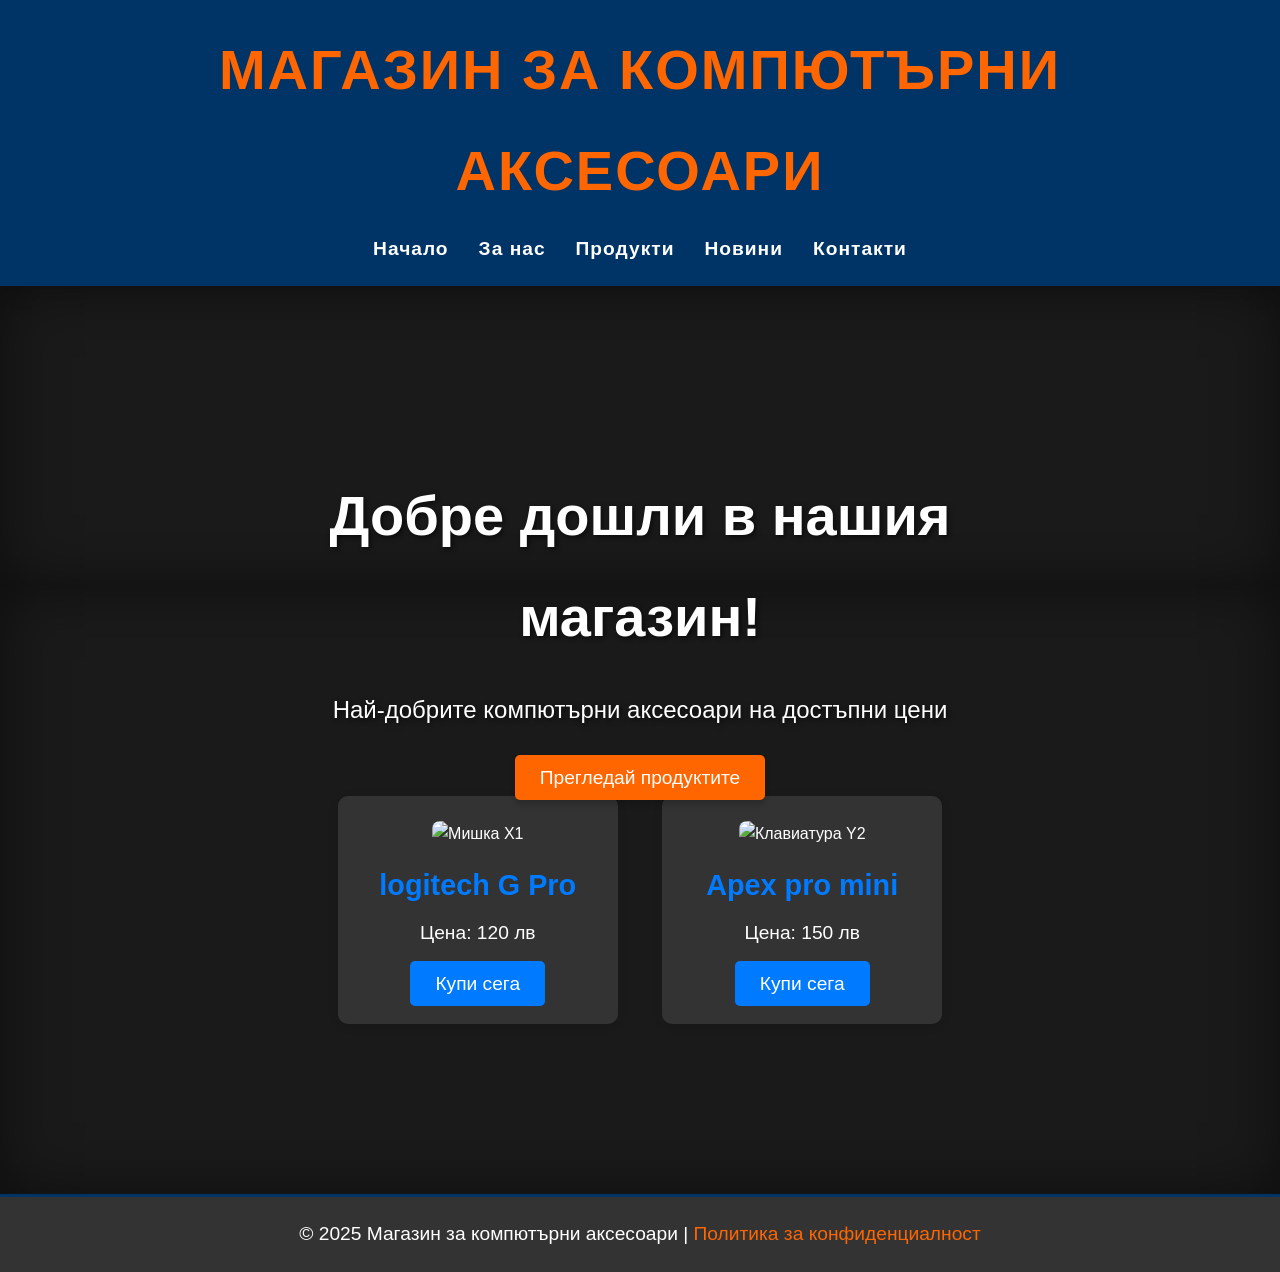
==== index.html @ 2e750991 "Add files via upload" ====
<!DOCTYPE html>
<html lang="bg">
<head>
    <meta charset="UTF-8">
    <meta name="viewport" content="width=device-width, initial-scale=1.0">
    <title>Магазин за компютърни аксесоари</title>
    <link rel="stylesheet" href="style.css">
</head>
<body>
    <header>
        <div class="logo">
            <h1>Магазин за компютърни аксесоари</h1>
        </div>
        <nav>
            <ul>
                <li><a href="index.html">Начало</a></li>
                <li><a href="about.html">За нас</a></li>
                <li><a href="products.html">Продукти</a></li>
                <li><a href="news.html">Новини</a></li>
                <li><a href="contact.html">Контакти</a></li>
            </ul>
        </nav>
    </header>

    <section id="hero">
        <div class="hero-text">
            <h2>Добре дошли в нашия магазин!</h2>
            <p>Най-добрите компютърни аксесоари на достъпни цени</p>
            <a href="products.html" class="btn">Прегледай продуктите</a>
        </div>
    </section>

    <section id="products">
        <h2></h2>
        <div class="product-card">
            <img src="https://encrypted-tbn0.gstatic.com/images?q=tbn:ANd9GcSllWXIF61Dn_XqcqucydsVWuQvjipfk6o9MA&s" alt="Мишка X1">
            <h3> logitech G Pro</h3>
            <p>Цена: 120 лв</p>
            <a href="#">Купи сега</a>
        </div>
        <div class="product-card">
            <img src="https://encrypted-tbn0.gstatic.com/images?q=tbn:ANd9GcSPtWCLRVBm3cnSHBFI_agMX15LODFIsBAgVw&s" alt="Клавиатура Y2">
            <h3>Apex pro mini</h3>
            <p>Цена: 150 лв</p>
            <a href="#">Купи сега</a>
        </div>
    </section>


    <footer>
        <p>&copy; 2025 Магазин за компютърни аксесоари | <a href="privacy.html">Политика за конфиденциалност</a></p>
    </footer>
</body>
</html>
---- style.css ----
* {
    margin: 0;
    padding: 0;
    box-sizing: border-box;
}

body {
    font-family: 'Segoe UI', Tahoma, Geneva, Verdana, sans-serif; 
    line-height: 1.8; 
    background-color: #1a1a1a; 
    color: white; 
}


header {
    background-color: #003366; 
    color: white;
    padding: 20px 30px;
    box-shadow: 0 5px 20px rgba(0, 0, 0, 0.1);
}

header .logo h1 {
    font-family: 'Arial', sans-serif;
    font-size: 3.5em; 
    margin: 0;
    text-transform: uppercase;
    color: #ff6600; 
    text-align: center;
    letter-spacing: 2px;
}

nav {
    margin-top: 10px;
}

nav ul {
    list-style: none;
    display: flex;
    justify-content: center;
    gap: 30px;
}

nav ul li {
    margin: 0;
}

nav ul li a {
    color: white;
    text-decoration: none;
    font-weight: bold;
    font-size: 1.2em;
    letter-spacing: 1px;
    transition: color 0.3s ease-in-out;
}

nav ul li a:hover {
    color: #ff6600; 
}


#hero {
    background-color: ('[data-uri]') no-repeat center center/cover;
    color: rgb(255, 255, 255);
    text-align: center;
    padding: 150px 20px; 
    position: relative;
    box-shadow: inset 0 0 60px rgba(0, 0, 0, 0.5); 
}


.hero-text {
    position: absolute;
    top: 60%; 
    left: 50%;
    transform: translateX(-50%); 
    text-align: center;
    max-width: 80%; 
    z-index: 1; 
}

#hero h2 {
    font-size: 3.5em; 
    margin-bottom: 20px;
    text-shadow: 2px 2px 5px rgba(0, 0, 0, 0.6);
}

#hero p {
    font-size: 1.5em;
    margin-bottom: 30px;
    text-shadow: 2px 2px 5px rgba(0, 0, 0, 0.6);
}

#hero .btn {
    background-color: #ff6600;
    color: white;
    padding: 12px 25px; 
    text-decoration: none;
    font-size: 1.2em; 
    border-radius: 5px;
    box-shadow: 0 4px 6px rgba(0, 0, 0, 0.2);
    transition: background-color 0.3s, transform 0.3s;
}

#hero .btn:hover {
    background-color: #e65c00;
    transform: scale(1.1);
}


#products {
    padding: 60px 20px;
    background-color: #1a1a1a; 
    text-align: center;
    border-bottom: 3px solid #003366; 
}

#products h2 {
    font-size: 2.5em;
    margin-bottom: 40px;
    color: #007bff; 
}

.product-card {
    display: inline-block;
    width: 280px; 
    margin: 20px;
    background-color: #333; 
    padding: 25px;
    border-radius: 10px;
    box-shadow: 0 2px 10px rgba(0, 0, 0, 0.1);
    text-align: center;
    transition: transform 0.3s ease-in-out, box-shadow 0.3s ease;
    line-height: 1.6; 
}

.product-card img {
    width: 100%; 
    height: 200px; 
    object-fit: cover;
    margin-bottom: 15px;
    border-radius: 8px;
    transition: transform 0.3s ease;
}

.product-card:hover {
    transform: translateY(-10px);
    box-shadow: 0 4px 20px rgba(0, 0, 0, 0.1);
}

.product-card h3 {
    font-size: 1.8em;
    margin-bottom: 10px;
    color: #007bff; 
}

.product-card p {
    font-size: 1.2em;
    margin-bottom: 20px;
    color: #fff;
}

.product-card a {
    background-color: #007bff;
    color: white;
    padding: 12px 25px;
    text-decoration: none;
    font-size: 1.2em;
    border-radius: 5px;
    transition: background-color 0.3s ease;
}

.product-card a:hover {
    background-color: #0056b3;
}
#products {
    background: url('https://images.unsplash.com/photo-1612198188060-c7c2a3b66eae?fm=jpg&q=60&w=3000&ixlib=rb-4.0.3&ixid=M3wxMjA3fDB8MHxzZWFyY2h8Mnx8Z2FtaW5nJTIwa2V5Ym9hcmR8ZW58MHx8MHx8fDA%3D') no-repeat center center/cover;
    color: white;
    text-align: center;
    padding: 150px 20px; 
    position: relative;
    box-shadow: inset 0 0 60px rgba(0, 0, 0, 0.5); 
}


@media (max-width: 768px) {
    #products {
        padding: 40px 10px;
    }

    .product-card {
        width: 100%; 
        margin-bottom: 30px;
    }

    #products h2 {
        font-size: 2em;
    }

    .product-card h3 {
        font-size: 1.5em;
    }
}



footer {
    background-color: #333;
    color: white;
    text-align: center;
    padding: 20px;
    font-size: 1.2em;
}

footer a {
    color: #ff6600;
    text-decoration: none;
}

footer a:hover {
    text-decoration: underline;
}


@media (max-width: 768px) {
    nav ul {
        flex-direction: column;
        gap: 20px;
    }

    .product-card {
        width: 100%; 
        margin-bottom: 30px;
    }

    #hero h2 {
        font-size: 2.5em;
    }

    #hero p {
        font-size: 1.2em;
    }

    #products h2 {
        font-size: 2em;
    }

    footer {
        font-size: 1em;
    }
}

#about {
    padding: 60px 20px; 
    background-color: #f4f4f4; 
    color: #333; 
}

#about h2 {
    font-size: 2.5em;
    margin-bottom: 20px;
    color: #003366; 
}

#about p {
    font-size: 1.2em;
    margin-bottom: 20px;
    line-height: 1.8; 
}

#about ul {
    list-style-type: disc;
    margin-left: 40px; 
}

#about ul li {
    font-size: 1.2em;
    margin-bottom: 10px;
}

footer {
    background-color: #333;
    color: white;
    text-align: center;
    padding: 20px;
    font-size: 1.2em;
}

footer a {
    color: #ff6600;
    text-decoration: none;
}

footer a:hover {
    text-decoration: underline;
}


@media (max-width: 768px) {
    #about {
        padding: 40px 10px;
    }

    #about h2 {
        font-size: 2em;
    }

    #about p, #about ul li {
        font-size: 1.1em;
    }
}
#contact {
    background: url('https://images.unsplash.com/photo-1612198188060-c7c2a3b66eae?fm=jpg&q=60&w=3000&ixlib=rb-4.0.3&ixid=M3wxMjA3fDB8MHxzZWFyY2h8Mnx8Z2FtaW5nJTIwa2V5Ym9hcmR8ZW58MHx8MHx8fDA%3D') no-repeat center center/cover;
    color: white;
    text-align: center;
    padding: 150px 20px; 
    position: relative;
    box-shadow: inset 0 0 60px rgba(0, 0, 0, 0.5); 
}
#contact {
    padding: 60px 20px;
    background-color: #f4f4f4;
    color: #030305;
    text-align: center;
}

#contact h2 {
    font-size: 2.5em;
    margin-bottom: 20px;
    color: #c74b03;
}

#contact p {
    font-size: 1.2em;
    margin-bottom: 30px;
}

form {
    display: flex;
    flex-direction: column;
    align-items: center;
    max-width: 600px;
    margin: 0 auto;
    background-color: #fff;
    padding: 20px;
    border-radius: 8px;
    box-shadow: 0 4px 10px rgba(0, 0, 0, 0.1);
}

form label {
    font-size: 1.2em;
    margin-bottom: 10px;
    align-self: flex-start;
}

form input, form textarea {
    width: 100%;
    padding: 10px;
    font-size: 1em;
    margin-bottom: 20px;
    border: 1px solid #ccc;
    border-radius: 5px;
}

form button {
    background-color: #007bff;
    color: white;
    font-size: 1.2em;
    padding: 10px 20px;
    border: none;
    border-radius: 5px;
    cursor: pointer;
    transition: background-color 0.3s ease;
}

form button:hover {
    background-color: #0056b3;
}
#news {
    background: url('https://images.unsplash.com/photo-1612198188060-c7c2a3b66eae?fm=jpg&q=60&w=3000&ixlib=rb-4.0.3&ixid=M3wxMjA3fDB8MHxzZWFyY2h8Mnx8Z2FtaW5nJTIwa2V5Ym9hcmR8ZW58MHx8MHx8fDA%3D') no-repeat center center/cover;
    color: white;
    text-align: center;
    padding: 150px 20px; 
    position: relative;
    box-shadow: inset 0 0 60px rgba(0, 0, 0, 0.5); 
}
#news {
    padding: 60px 20px;
    background-color: #1a1a1a;
    text-align: center;
    border-bottom: 3px solid #003366;
}

#news h2 {
    font-size: 2.5em;
    margin-bottom: 40px;
    color: #007bff;
}

.news-item {
    background-color: #fff;
    margin-bottom: 30px;
    padding: 20px;
    border-radius: 10px;
    box-shadow: 0 2px 10px rgba(0, 0, 0, 0.1);
    display: flex;
    flex-direction: column; 
    justify-content: center;
    align-items: center;
    transition: transform 0.3s ease;
}

.news-item:hover {
    transform: translateY(-10px);
}

.news-item img {
    width: 100%;
    height: auto; 
    max-height: 200px; 
    object-fit: cover;
    margin-bottom: 15px; 
    border-radius: 8px;
}

.news-item h3 {
    font-size: 1.8em;
    color: #007bff;
    margin-bottom: 10px; 
}

.news-item p {
    font-size: 1.2em;
    color: #333;
    margin-bottom: 15px; 
}

.news-item a {
    font-size: 1.2em;
    color: #007bff;
    text-decoration: none;
    font-weight: bold;
    transition: color 0.3s ease;
}

.news-item a:hover {
    color: #ff6600; 
}
@media (max-width: 768px) {
    .news-item {
        flex-direction: column; 
        text-align: left;
    }

    .news-item img {
        margin-right: 0;
        margin-bottom: 15px;
    }

    #news h2 {
        font-size: 2em;
    }

    .news-item h3 {
        font-size: 1.5em;
    }

    .news-item p {
        font-size: 1.1em;
    }
}
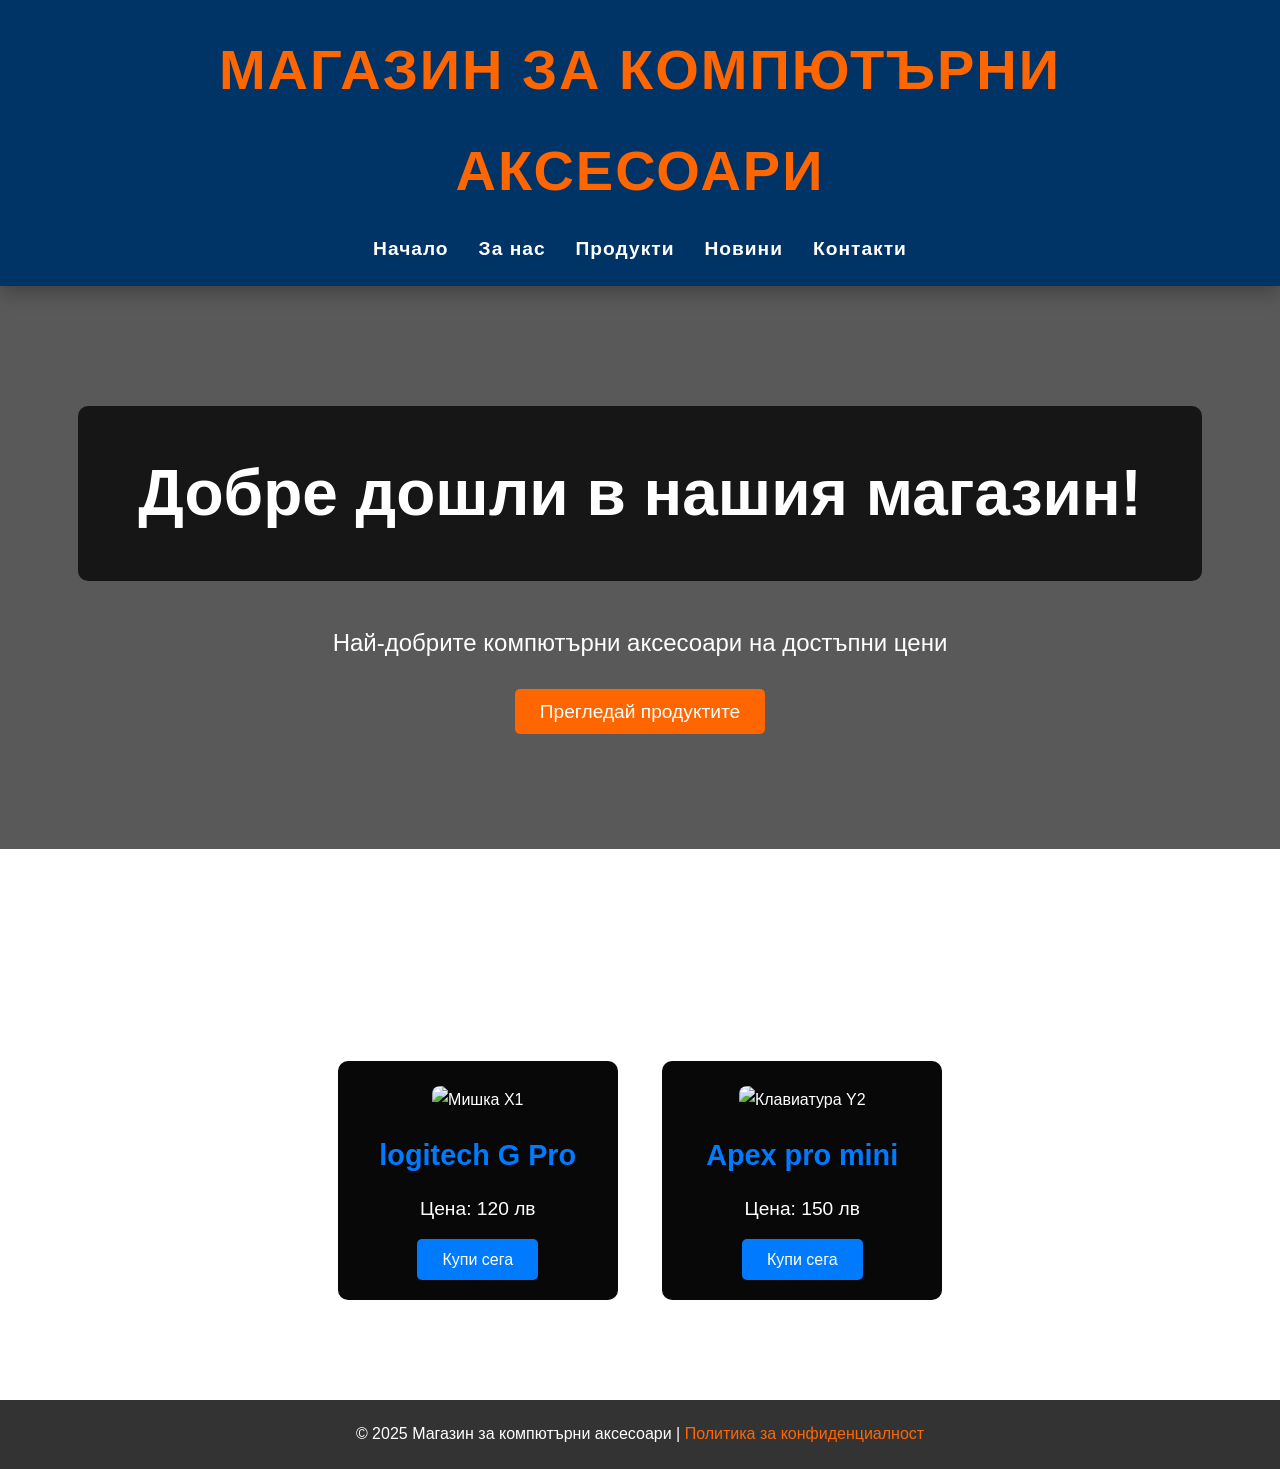
==== commit 476c5847: "Updated website project" ====
--- a/index.html
+++ b/index.html
@@ -31,15 +31,15 @@
     </section>
 
     <section id="products">
-        <h2></h2>
+        <h2>Нашите продукти</h2>
         <div class="product-card">
-            <img src="https://encrypted-tbn0.gstatic.com/images?q=tbn:ANd9GcSllWXIF61Dn_XqcqucydsVWuQvjipfk6o9MA&s" alt="Мишка X1">
-            <h3> logitech G Pro</h3>
+            <img src="images/pro2-lightspeed-intro.webp" alt="Мишка X1">
+            <h3>logitech G Pro</h3>
             <p>Цена: 120 лв</p>
             <a href="#">Купи сега</a>
         </div>
         <div class="product-card">
-            <img src="https://encrypted-tbn0.gstatic.com/images?q=tbn:ANd9GcSPtWCLRVBm3cnSHBFI_agMX15LODFIsBAgVw&s" alt="Клавиатура Y2">
+            <img src="images/images.jpg" alt="Клавиатура Y2">
             <h3>Apex pro mini</h3>
             <p>Цена: 150 лв</p>
             <a href="#">Купи сега</a>
--- a/style.css
+++ b/style.css
@@ -1,31 +1,44 @@
-
 * {
     margin: 0;
     padding: 0;
     box-sizing: border-box;
 }
 
+html {
+    height: 100%;
+}
+
 body {
-    font-family: 'Segoe UI', Tahoma, Geneva, Verdana, sans-serif; 
-    line-height: 1.8; 
-    background-color: #1a1a1a; 
-    color: white; 
-}
-
+    min-height: 100vh;
+    display: flex;
+    flex-direction: column;
+    font-family: 'Segoe UI', Tahoma, Geneva, Verdana, sans-serif;
+    line-height: 1.8;
+    background: url("images/photo-1612198188060-c7c2a3b66eae.jpg")
+    no-repeat center center fixed;
+    background-size: cover;
+
+    color: white;
+}
+
+main {
+    flex: 1;
+}
 
 header {
-    background-color: #003366; 
+    background-color: #003366;
     color: white;
     padding: 20px 30px;
-    box-shadow: 0 5px 20px rgba(0, 0, 0, 0.1);
-}
+    box-shadow: 0 5px 20px rgba(0, 0, 0, 0.3);
+}
+
+/* LOGO */
 
 header .logo h1 {
-    font-family: 'Arial', sans-serif;
-    font-size: 3.5em; 
-    margin: 0;
+    font-family: Arial, sans-serif;
+    font-size: 3.5em;
     text-transform: uppercase;
-    color: #ff6600; 
+    color: #ff6600;
     text-align: center;
     letter-spacing: 2px;
 }
@@ -55,109 +68,87 @@
 }
 
 nav ul li a:hover {
-    color: #ff6600; 
-}
-
+    color: #ff6600;
+}
 
 #hero {
-    background-color: ('[data-uri]') no-repeat center center/cover;
-    color: rgb(255, 255, 255);
-    text-align: center;
-    padding: 150px 20px; 
-    position: relative;
-    box-shadow: inset 0 0 60px rgba(0, 0, 0, 0.5); 
-}
-
-
-.hero-text {
-    position: absolute;
-    top: 60%; 
-    left: 50%;
-    transform: translateX(-50%); 
-    text-align: center;
-    max-width: 80%; 
-    z-index: 1; 
-}
-
-#hero h2 {
-    font-size: 3.5em; 
-    margin-bottom: 20px;
-    text-shadow: 2px 2px 5px rgba(0, 0, 0, 0.6);
-}
-
-#hero p {
+    text-align: center;
+    padding: 120px 20px;
+    background-color: rgba(0, 0, 0, 0.65);
+}
+
+.hero-text h2 {
+    font-size: 4em;
+    color: white;
+    background-color: rgba(0, 0, 0, 0.75);
+    display: inline-block;
+    padding: 30px 60px;
+    border-radius: 10px;
+    margin-bottom: 20px;
+}
+
+.hero-text p {
     font-size: 1.5em;
+    margin-top: 20px;
     margin-bottom: 30px;
-    text-shadow: 2px 2px 5px rgba(0, 0, 0, 0.6);
-}
-
-#hero .btn {
+}
+
+.btn {
     background-color: #ff6600;
     color: white;
-    padding: 12px 25px; 
-    text-decoration: none;
-    font-size: 1.2em; 
+    padding: 12px 25px;
+    text-decoration: none;
+    font-size: 1.2em;
     border-radius: 5px;
-    box-shadow: 0 4px 6px rgba(0, 0, 0, 0.2);
-    transition: background-color 0.3s, transform 0.3s;
-}
-
-#hero .btn:hover {
+    transition: 0.3s;
+}
+
+.btn:hover {
     background-color: #e65c00;
-    transform: scale(1.1);
-}
-
+}
 
 #products {
-    padding: 60px 20px;
-    background-color: #1a1a1a; 
-    text-align: center;
-    border-bottom: 3px solid #003366; 
+    text-align: center;
+    padding: 80px 20px;
 }
 
 #products h2 {
     font-size: 2.5em;
     margin-bottom: 40px;
-    color: #007bff; 
 }
 
 .product-card {
     display: inline-block;
-    width: 280px; 
+    width: 280px;
     margin: 20px;
-    background-color: #333; 
+    background-color: #080808;
     padding: 25px;
     border-radius: 10px;
-    box-shadow: 0 2px 10px rgba(0, 0, 0, 0.1);
-    text-align: center;
-    transition: transform 0.3s ease-in-out, box-shadow 0.3s ease;
-    line-height: 1.6; 
-}
-
-.product-card img {
-    width: 100%; 
-    height: 200px; 
-    object-fit: cover;
-    margin-bottom: 15px;
-    border-radius: 8px;
-    transition: transform 0.3s ease;
+    text-align: center;
+    transition: 0.3s;
 }
 
 .product-card:hover {
     transform: translateY(-10px);
-    box-shadow: 0 4px 20px rgba(0, 0, 0, 0.1);
+}
+
+.product-card img {
+    width: 100%;
+    height: 200px;
+    object-fit: cover;
+    border-radius: 8px;
+    margin-bottom: 15px;
 }
 
 .product-card h3 {
     font-size: 1.8em;
     margin-bottom: 10px;
-    color: #007bff; 
+    color: #007bff;
 }
 
 .product-card p {
     font-size: 1.2em;
     margin-bottom: 20px;
-    color: #fff;
 }
 
 .product-card a {
@@ -165,43 +156,121 @@
     color: white;
     padding: 12px 25px;
     text-decoration: none;
-    font-size: 1.2em;
     border-radius: 5px;
-    transition: background-color 0.3s ease;
 }
 
 .product-card a:hover {
     background-color: #0056b3;
 }
-#products {
-    background: url('https://images.unsplash.com/photo-1612198188060-c7c2a3b66eae?fm=jpg&q=60&w=3000&ixlib=rb-4.0.3&ixid=M3wxMjA3fDB8MHxzZWFyY2h8Mnx8Z2FtaW5nJTIwa2V5Ym9hcmR8ZW58MHx8MHx8fDA%3D') no-repeat center center/cover;
-    color: white;
-    text-align: center;
-    padding: 150px 20px; 
-    position: relative;
-    box-shadow: inset 0 0 60px rgba(0, 0, 0, 0.5); 
-}
-
-
-@media (max-width: 768px) {
-    #products {
-        padding: 40px 10px;
-    }
-
-    .product-card {
-        width: 100%; 
-        margin-bottom: 30px;
-    }
-
-    #products h2 {
-        font-size: 2em;
-    }
-
-    .product-card h3 {
-        font-size: 1.5em;
-    }
-}
-
+
+#about {
+    padding: 60px 20px;
+    background-color: rgba(0, 0, 0, 0.65);
+}
+
+#about h2 {
+    color: #ff6600;
+    margin-bottom: 20px;
+    font-size: 2.5em;
+}
+
+#about p {
+    margin-bottom: 20px;
+    font-size: 1.2em;
+}
+#about ul li {
+    list-style: none;
+    font-size: 1.2em;
+    margin-bottom: 10px;
+    line-height: 1.6;
+}
+
+#contact {
+    padding: 60px 20px;
+    text-align: center;
+    background-color: rgba(0, 0, 0, 0.65);
+}
+#contact h2 {
+    margin-bottom: 30px;
+    font-size: 2.5em;
+}
+
+form {
+    background-color: #333;
+    max-width: 600px;
+    margin: auto;
+    padding: 30px;
+    border-radius: 10px;
+    display: flex;
+    flex-direction: column;
+}
+
+form label {
+    margin-bottom: 10px;
+    text-align: left;
+}
+
+form input,
+form textarea {
+    width: 100%;
+    padding: 10px;
+    margin-bottom: 20px;
+    border: none;
+    border-radius: 5px;
+    font-size: 1em;
+}
+
+form button {
+    background-color: #007bff;
+    color: white;
+    padding: 12px;
+    border: none;
+    border-radius: 5px;
+    font-size: 1.1em;
+    cursor: pointer;
+}
+
+form button:hover {
+    background-color: #0056b3;
+}
+
+#news {
+    padding: 60px 20px;
+    text-align: center;
+    background-color: rgba(0, 0, 0, 0.65);
+}
+
+#news h2 {
+    margin-bottom: 40px;
+    font-size: 2.5em;
+}
+
+.news-item {
+    background-color: #222222;
+    padding: 25px;
+    margin-bottom: 30px;
+    border-radius: 10px;
+}
+
+.news-item h3 {
+    margin-bottom: 15px;
+    color: white;
+}
+
+.news-item p {
+    margin-bottom: 15px;
+}
+
+.news-item a {
+    color: #007bff;
+    text-decoration: none;
+    font-weight: bold;
+    
+}
+
+.news-item a:hover {
+    color: #ff6600;
+}
 
 
 footer {
@@ -209,7 +278,7 @@
     color: white;
     text-align: center;
     padding: 20px;
-    font-size: 1.2em;
+    margin-top: auto;
 }
 
 footer a {
@@ -221,251 +290,23 @@
     text-decoration: underline;
 }
 
-
 @media (max-width: 768px) {
+
     nav ul {
         flex-direction: column;
         gap: 20px;
     }
 
     .product-card {
-        width: 100%; 
-        margin-bottom: 30px;
+        width: 100%;
     }
 
-    #hero h2 {
+    .hero-text h2 {
         font-size: 2.5em;
+        padding: 20px;
     }
 
-    #hero p {
+    .hero-text p {
         font-size: 1.2em;
     }
-
-    #products h2 {
-        font-size: 2em;
-    }
-
-    footer {
-        font-size: 1em;
-    }
-}
-
-#about {
-    padding: 60px 20px; 
-    background-color: #f4f4f4; 
-    color: #333; 
-}
-
-#about h2 {
-    font-size: 2.5em;
-    margin-bottom: 20px;
-    color: #003366; 
-}
-
-#about p {
-    font-size: 1.2em;
-    margin-bottom: 20px;
-    line-height: 1.8; 
-}
-
-#about ul {
-    list-style-type: disc;
-    margin-left: 40px; 
-}
-
-#about ul li {
-    font-size: 1.2em;
-    margin-bottom: 10px;
-}
-
-footer {
-    background-color: #333;
-    color: white;
-    text-align: center;
-    padding: 20px;
-    font-size: 1.2em;
-}
-
-footer a {
-    color: #ff6600;
-    text-decoration: none;
-}
-
-footer a:hover {
-    text-decoration: underline;
-}
-
-
-@media (max-width: 768px) {
-    #about {
-        padding: 40px 10px;
-    }
-
-    #about h2 {
-        font-size: 2em;
-    }
-
-    #about p, #about ul li {
-        font-size: 1.1em;
-    }
-}
-#contact {
-    background: url('https://images.unsplash.com/photo-1612198188060-c7c2a3b66eae?fm=jpg&q=60&w=3000&ixlib=rb-4.0.3&ixid=M3wxMjA3fDB8MHxzZWFyY2h8Mnx8Z2FtaW5nJTIwa2V5Ym9hcmR8ZW58MHx8MHx8fDA%3D') no-repeat center center/cover;
-    color: white;
-    text-align: center;
-    padding: 150px 20px; 
-    position: relative;
-    box-shadow: inset 0 0 60px rgba(0, 0, 0, 0.5); 
-}
-#contact {
-    padding: 60px 20px;
-    background-color: #f4f4f4;
-    color: #030305;
-    text-align: center;
-}
-
-#contact h2 {
-    font-size: 2.5em;
-    margin-bottom: 20px;
-    color: #c74b03;
-}
-
-#contact p {
-    font-size: 1.2em;
-    margin-bottom: 30px;
-}
-
-form {
-    display: flex;
-    flex-direction: column;
-    align-items: center;
-    max-width: 600px;
-    margin: 0 auto;
-    background-color: #fff;
-    padding: 20px;
-    border-radius: 8px;
-    box-shadow: 0 4px 10px rgba(0, 0, 0, 0.1);
-}
-
-form label {
-    font-size: 1.2em;
-    margin-bottom: 10px;
-    align-self: flex-start;
-}
-
-form input, form textarea {
-    width: 100%;
-    padding: 10px;
-    font-size: 1em;
-    margin-bottom: 20px;
-    border: 1px solid #ccc;
-    border-radius: 5px;
-}
-
-form button {
-    background-color: #007bff;
-    color: white;
-    font-size: 1.2em;
-    padding: 10px 20px;
-    border: none;
-    border-radius: 5px;
-    cursor: pointer;
-    transition: background-color 0.3s ease;
-}
-
-form button:hover {
-    background-color: #0056b3;
-}
-#news {
-    background: url('https://images.unsplash.com/photo-1612198188060-c7c2a3b66eae?fm=jpg&q=60&w=3000&ixlib=rb-4.0.3&ixid=M3wxMjA3fDB8MHxzZWFyY2h8Mnx8Z2FtaW5nJTIwa2V5Ym9hcmR8ZW58MHx8MHx8fDA%3D') no-repeat center center/cover;
-    color: white;
-    text-align: center;
-    padding: 150px 20px; 
-    position: relative;
-    box-shadow: inset 0 0 60px rgba(0, 0, 0, 0.5); 
-}
-#news {
-    padding: 60px 20px;
-    background-color: #1a1a1a;
-    text-align: center;
-    border-bottom: 3px solid #003366;
-}
-
-#news h2 {
-    font-size: 2.5em;
-    margin-bottom: 40px;
-    color: #007bff;
-}
-
-.news-item {
-    background-color: #fff;
-    margin-bottom: 30px;
-    padding: 20px;
-    border-radius: 10px;
-    box-shadow: 0 2px 10px rgba(0, 0, 0, 0.1);
-    display: flex;
-    flex-direction: column; 
-    justify-content: center;
-    align-items: center;
-    transition: transform 0.3s ease;
-}
-
-.news-item:hover {
-    transform: translateY(-10px);
-}
-
-.news-item img {
-    width: 100%;
-    height: auto; 
-    max-height: 200px; 
-    object-fit: cover;
-    margin-bottom: 15px; 
-    border-radius: 8px;
-}
-
-.news-item h3 {
-    font-size: 1.8em;
-    color: #007bff;
-    margin-bottom: 10px; 
-}
-
-.news-item p {
-    font-size: 1.2em;
-    color: #333;
-    margin-bottom: 15px; 
-}
-
-.news-item a {
-    font-size: 1.2em;
-    color: #007bff;
-    text-decoration: none;
-    font-weight: bold;
-    transition: color 0.3s ease;
-}
-
-.news-item a:hover {
-    color: #ff6600; 
-}
-@media (max-width: 768px) {
-    .news-item {
-        flex-direction: column; 
-        text-align: left;
-    }
-
-    .news-item img {
-        margin-right: 0;
-        margin-bottom: 15px;
-    }
-
-    #news h2 {
-        font-size: 2em;
-    }
-
-    .news-item h3 {
-        font-size: 1.5em;
-    }
-
-    .news-item p {
-        font-size: 1.1em;
-    }
 }
